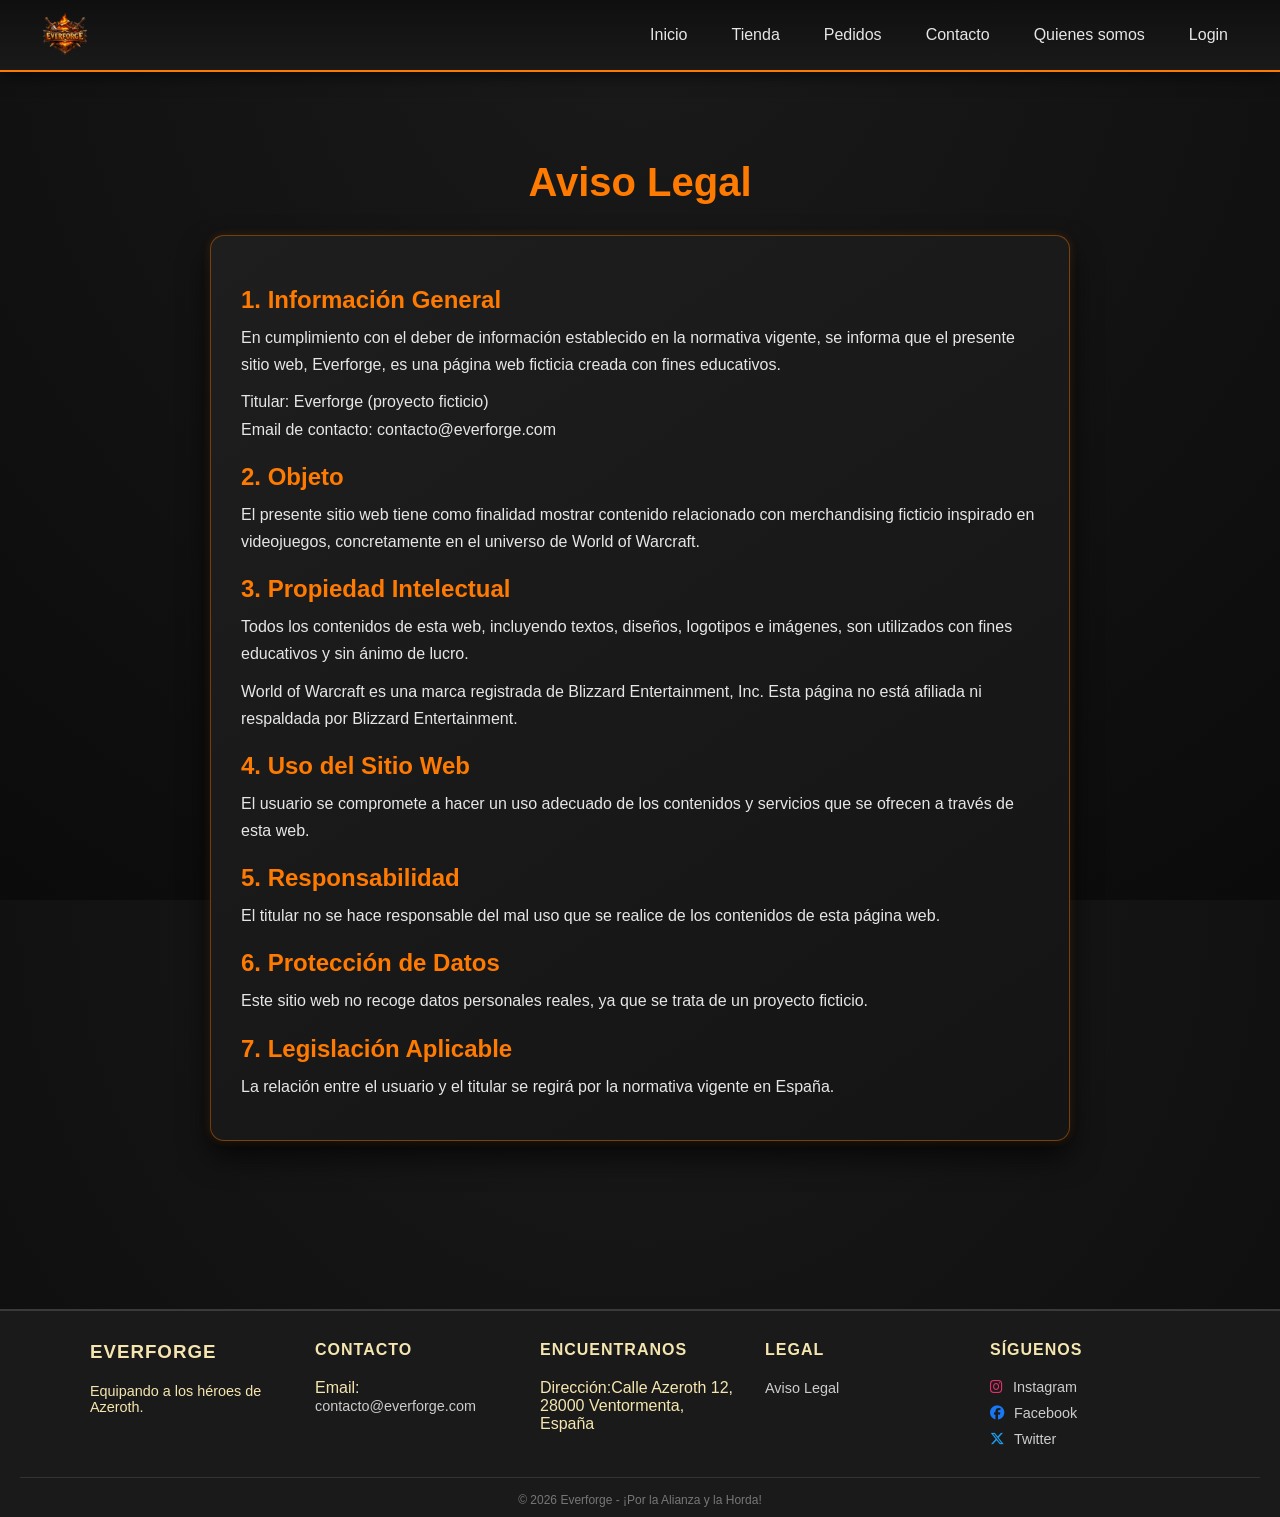
==== views/aviso-legal.html @ c30f67c4 "firstcommit" ====
<!DOCTYPE html>
<html lang="es">

<head>
  <meta charset="UTF-8" />
  <meta name="viewport" content="width=device-width, initial-scale=1.0" />
  <title>Aviso Legal - Everforge</title>
  <link rel="stylesheet" href="/css/style.css" />
  <link rel="stylesheet" href="https://cdnjs.cloudflare.com/ajax/libs/font-awesome/6.5.0/css/all.min.css" />
</head>

<body>
  <header>
    <div class="logo">
      <img width="300" height="200" src="../assets/images/logo.png" alt="" />
    </div>
    <nav aria-label="Menú principal">
      <ul>
        <li><a href="../index.html">Inicio</a></li>
        <li><a href="merch.html">Tienda</a></li>
        <li><a href="pedidos.html">Pedidos</a></li>
        <li><a href="contacto.html">Contacto</a></li>
        <li><a href="nosotros.html">Quienes somos</a></li>
        <li><a href="login.html">Login</a></li>
      </ul>
    </nav>
  </header>
  <main>
    <section class="about-page">
      <h1>Aviso Legal</h1>

      <div class="about">
        <h2>1. Información General</h2>
        <p>
          En cumplimiento con el deber de información establecido en la
          normativa vigente, se informa que el presente sitio web, Everforge,
          es una página web ficticia creada con fines educativos.
        </p>

        <p>
          Titular: Everforge (proyecto ficticio)<br />
          Email de contacto: contacto@everforge.com
        </p>

        <h2>2. Objeto</h2>
        <p>
          El presente sitio web tiene como finalidad mostrar contenido
          relacionado con merchandising ficticio inspirado en videojuegos,
          concretamente en el universo de World of Warcraft.
        </p>

        <h2>3. Propiedad Intelectual</h2>
        <p>
          Todos los contenidos de esta web, incluyendo textos, diseños,
          logotipos e imágenes, son utilizados con fines educativos y sin
          ánimo de lucro.
        </p>

        <p>
          World of Warcraft es una marca registrada de Blizzard Entertainment,
          Inc. Esta página no está afiliada ni respaldada por Blizzard
          Entertainment.
        </p>

        <h2>4. Uso del Sitio Web</h2>
        <p>
          El usuario se compromete a hacer un uso adecuado de los contenidos y
          servicios que se ofrecen a través de esta web.
        </p>

        <h2>5. Responsabilidad</h2>
        <p>
          El titular no se hace responsable del mal uso que se realice de los
          contenidos de esta página web.
        </p>

        <h2>6. Protección de Datos</h2>
        <p>
          Este sitio web no recoge datos personales reales, ya que se trata de
          un proyecto ficticio.
        </p>

        <h2>7. Legislación Aplicable</h2>
        <p>
          La relación entre el usuario y el titular se regirá por la normativa
          vigente en España.
        </p>
      </div>
    </section>
  </main>
  <!--footer-->
  <footer>
    <div class="footer-content">
      <div class="footer-section">
        <h3 class="montserrat-bold">Everforge</h3>
        <p class="montserrat-regular">Equipando a los héroes de Azeroth.</p>
      </div>
      <div class="footer-section">
        <h4 class="montserrat-bold">Contacto</h4>
        <ul>
          <li>
            Email:
            <a href="mailto:contacto@everforge.com">contacto@everforge.com</a>
          </li>
        </ul>
      </div>
      <div class="footer-section">
        <h4 class="montserrat-bold">Encuentranos</h4>
        <ul>
          <li>Dirección:Calle Azeroth 12, 28000 Ventormenta, España</li>
        </ul>
      </div>
      <div class="footer-section">
        <h4 class="montserrat-bold">Legal</h4>
        <ul>
          <li><a href="aviso-legal.html">Aviso Legal</a></li>
        </ul>
      </div>

      <div class="footer-section">
        <h4 class="montserrat-bold">Síguenos</h4>
        <div class="social-links">
          <a href="https://instagram.com" target="_blank" class="insta-link">
            <i class="fa-brands fa-instagram"></i> Instagram
          </a>

          <a href="https://facebook.com" target="_blank" class="facebook-link">
            <i class="fa-brands fa-facebook"></i> Facebook
          </a>

          <a href="https://twitter.com" target="_blank" class="twitter-link">
            <i class="fa-brands fa-x-twitter"></i> Twitter
          </a>
        </div>
      </div>
    </div>

    <div class="footer-bottom">
      <p class="montserrat-regular">
        &copy; 2026 Everforge - ¡Por la Alianza y la Horda!
      </p>
    </div>
  </footer>
</body>

</html>
---- css/style.css ----
/* ======================================================
   VARIABLES
====================================================== */

/* ======================================================
   BASE
====================================================== */
* {
  margin: 0;
  padding: 0;
  box-sizing: border-box;
}

body {
  font-family: "Montserrat", sans-serif;
  min-height: 100vh;
  background: radial-gradient(circle at top, #1a1a1a, #0b0b0b);
  color: #e6e6e6;
}
html,
body {
  height: 100%;
}

body {
  display: flex;
  flex-direction: column;
}

main {
  flex: 1;
}

/* ======================================================
   HEADER
====================================================== */
header {
  position: fixed;
  top: 0;
  left: 0;
  width: 100%;
  z-index: 999;
  display: flex;
  justify-content: space-between;
  align-items: center;
  padding: 10px 40px;
  background: linear-gradient(0deg, #1a1a1a, #0f0f0f);
  border-bottom: 2px solid #ff7a00;
  box-shadow: 0 4px 15px rgba(0, 0, 0, 0.6);
}

nav ul li a.activo {
  color: #ff7a00;
  font-weight: bold;
  border-bottom: 2px solid #ff7a00;
}

header .logo {
  display: flex;
  align-items: center;
}

header .logo img {
  height: 50px;
  width: auto;
}

header .logo h1 {
  font-size: 28px;
  color: #f5e6b0;
  font-weight: bold;
  text-shadow: 1px 1px 6px rgba(0, 0, 0, 0.8);
}

header nav ul {
  list-style: none;
  display: flex;
  gap: 20px;
}

header nav ul li a {
  color: #e6e6e6;
  text-decoration: none;
  padding: 6px 12px;
  border-radius: 5px;
  transition: all 0.3s ease;
}

header nav ul li a:hover,
header nav ul li a.active {
  background-color: #ff7a00;
  color: #0b0b0b;
  transform: scale(1.05);
}

/* ======================================================
   HEADER
====================================================== */
.opiniones {
  max-width: 1100px;
  margin: 60px auto;
  padding: 20px;
  text-align: center;
}

.opiniones h2 {
  color: #f5e6b0;
  margin-bottom: 40px;
}

.opiniones-container {
  display: flex;
  gap: 20px;
  flex-wrap: wrap;
  justify-content: center;
}

.opinion {
  background: #222;
  color: #ccc;
  padding: 20px;
  border-radius: 10px;
  max-width: 300px;
  box-shadow: 0 4px 10px rgba(0, 0, 0, 0.5);
}

.opinion p {
  font-style: italic;
  margin-bottom: 10px;
}

.opinion span {
  font-size: 0.9rem;
  color: #f5e6b0;
}

.opinion:hover {
  transform: translateY(-5px);
  box-shadow: 0 8px 20px rgba(0, 0, 0, 0.7);
}
/* ======================================================
   BOTONES
====================================================== */
.btn-primary {
  display: inline-block;
  padding: 12px 25px;
  background-color: #8c3c1c;
  color: #f5e6b0;
  font-weight: bold;
  border-radius: 5px;
  border: none;
  cursor: pointer;
  text-decoration: none;
  transition: all 0.3s ease;
}

.btn-primary:hover {
  background-color: #ff7a00;
  transform: scale(1.05);
}

.btn-primary:active {
  transform: scale(0.98);
}

/* ======================================================
   HERO
====================================================== */
#hero {
  height: 70vh;
  margin-top: 80px;
  display: flex;
  justify-content: center;
  align-items: center;
  text-align: center;
  position: relative;
  background-color: #3a3a3a;
  color: #f5e6b0;
}

#hero::before {
  content: "";
  position: absolute;
  inset: 0;
  background: rgba(0, 0, 0, 0.4);
}

#hero .hero-content {
  position: relative;
  z-index: 1;
  max-width: 800px;
}

#hero .hero-content h2 {
  font-size: 3rem;
  margin-bottom: 20px;
  text-shadow: 1px 1px 6px rgba(0, 0, 0, 0.8);
}

#hero .hero-content p {
  font-size: 1.2rem;
  margin-bottom: 30px;
}

/* ======================================================
   PRODUCTOS DESTACADOS
====================================================== */
.productos-destacados {
  display: flex;
  flex-wrap: wrap;
  justify-content: center;
  gap: 20px;
  padding: 40px 20px;
}

.producto {
  width: 250px;
  text-align: center;
  background: #222;
  color: #fff;
  border-radius: 10px;
  padding: 15px;

  display: flex;
  flex-direction: column;
  align-items: center;

  box-shadow: 0 4px 10px rgba(0, 0, 0, 0.5);
  transition: transform 0.3s ease;
}

.producto img {
  width: 100%;
  height: auto;
  border-radius: 8px;
}

.producto:hover {
  transform: translateY(-5px);
  box-shadow: 0 8px 20px rgba(0, 0, 0, 0.7);
}

/* ======================================================
   MERCH
====================================================== */

.merch {
  max-width: 1200px;
  margin: 100px auto 60px;
  padding: 0 20px;
}
.merch .categoria h2 {
  color: #ca1d1d;
  margin: 20px 0 10px;
  font-size: 1.8rem;
  border-bottom: 2px solid #f2f2f2;
  padding-bottom: 5px;
}
.merch .producto-row {
  display: flex;
  flex-wrap: wrap;
  gap: 20px;
  justify-content: flex-start;
}
.merch .producto {
  flex: 1 1 220px;
  max-width: 250px;
  background: #222;
  color: #fff;
  border-radius: 10px;
  padding: 15px;
  display: flex;
  flex-direction: column;
  align-items: center;
  box-shadow: 0 4px 10px rgba(0, 0, 0, 0.5);
  transition: transform 0.3s ease;
}

.merch .producto:hover {
  transform: translateY(-5px);
}

.merch .producto img {
  width: 100%;
  height: 220px;
  object-fit: cover;
  border-radius: 8px;
  margin-bottom: 10px;
}

.merch .producto h3 {
  margin-bottom: 10px;
}

.merch .producto p {
  margin-bottom: 10px;
}

.merch .producto button {
  margin-top: auto;
}

/* ======================================================
   PEDIDOS
====================================================== */
.contacto-info {
  max-width: 900px;
  margin: 120px auto 40px;
  padding: 20px;
  background: #222;
  border-radius: 10px;
  color: #f5e6b0;
}

.pedido {
  max-width: 1000px;
  margin: 120px auto 80px;
  padding: 30px;
}

.pedido h1 {
  text-align: center;
  margin-bottom: 40px;
  font-size: 2.4rem;
  color: #ff7a00;
}

.pedido h2 {
  text-align: center;
  width: 100%;
  display: block;
}
.pedido p {
  text-align: center;
  margin-bottom: 30px;
  color: #ccc;
}
.form-pedido {
  background: linear-gradient(145deg, #1f1f1f, #141414);
  padding: 30px;
  border-radius: 14px;
  border: 1px solid rgba(255, 122, 0, 0.35);
  box-shadow: 0 0 20px rgba(0, 0, 0, 0.7);
}

.form-pedido label {
  display: block;
  margin: 15px 0 6px;
}

.form-pedido input,
.form-pedido textarea,
.form-pedido select {
  width: 100%;
  padding: 10px;
  border-radius: 6px;
  background: #0f0f0f;
  border: 1px solid #333;
  color: #eee;
}

.form-pedido textarea {
  resize: none;
  min-height: 120px;
}

.form-pedido button {
  margin-top: 20px;
  width: 100%;
}

.registro {
  margin-top: 15px;
  text-align: center;
  color: #ccc;
}

.registro a {
  color: #ff7a00;
  font-weight: bold;
  text-decoration: none;
}

.registro a:hover {
  text-decoration: underline;
}

.mapa {
  max-width: 350px;
  margin: 20px auto 0;
}

.mapa iframe {
  width: 100%;
  height: 300px;
  border-radius: 12px;
  border: 0;
  box-shadow: 0 0 15px rgba(0, 0, 0, 0.6);
}

/* ======================================================
   QUIÉNES SOMOS
====================================================== */

.about-page {
  max-width: 900px;
  margin: 140px auto 80px;
  padding: 20px;
}

.about-page h2 {
  color: #ff7a00;
  margin-bottom: 12px;
}

.about-page p,
.about-page li {
  line-height: 1.7;
}

.about,
.intro,
.objective,
.team,
.values,
.summary {
  background: linear-gradient(145deg, #1e1e1e, #141414);
  border: 1px solid rgba(255, 122, 0, 0.4);
  border-radius: 14px;
  padding: 30px;
  margin-bottom: 28px;
  box-shadow:
    0 0 10px rgba(255, 122, 0, 0.15),
    0 15px 30px rgba(0, 0, 0, 0.7);
  transition: transform 0.3s ease;
}

.about:hover,
.intro:hover,
.objective:hover,
.team:hover,
.values:hover,
.summary:hover {
  transform: translateY(-6px);
}

.summary {
  text-align: center;
  font-weight: 600;
  font-size: 1.05rem;
}

/* ======================================================
   LOGIN
====================================================== */

h1.active {
  text-align: center;
  margin-top: 120px;
  color: #ff7a00;
  font-size: 2rem;
}

form {
  max-width: 400px;
  margin: 20px auto;
  padding: 30px;

  background: linear-gradient(145deg, #1e1e1e, #141414);
  border: 1px solid rgba(255, 122, 0, 0.4);
  border-radius: 12px;
  box-shadow: 0 0 15px rgba(0, 0, 0, 0.7);
}

form label {
  display: block;
  margin: 15px 0 5px;
}

form input[type="text"],
form input[type="password"] {
  width: 100%;
  padding: 10px;
  border-radius: 6px;
  border: 1px solid #333;
  background-color: #0f0f0f;
  color: #e6e6e6;
}

form input.btn-primary {
  width: 100%;
  margin-top: 15px;
}

/* ======================================================
   REGISTRO
====================================================== */
.registro-page {
  margin-top: 120px;
  text-align: center;
}

.registro-page h1 {
  color: #ff7a00;
  font-size: 2rem;
  margin-bottom: 20px;
}

.form-registro {
  max-width: 450px;
  margin: auto;
  padding: 35px;

  background: linear-gradient(145deg, #1e1e1e, #141414);
  border: 1px solid rgba(255, 122, 0, 0.4);
  border-radius: 14px;

  box-shadow:
    0 0 10px rgba(255, 122, 0, 0.15),
    0 15px 30px rgba(0, 0, 0, 0.7);
}

.form-registro label {
  display: block;
  text-align: left;
  margin: 12px 0 5px;
  color: #f5e6b0;
}

.form-registro input {
  width: 100%;
  padding: 10px;

  border-radius: 6px;
  border: 1px solid #333;

  background-color: #0f0f0f;
  color: #e6e6e6;

  transition:
    border 0.2s ease,
    box-shadow 0.2s ease;
}

.form-registro input:focus {
  outline: none;
  border: 1px solid #ff7a00;
  box-shadow: 0 0 5px rgba(255, 122, 0, 0.5);
}

.form-registro button {
  width: 100%;
  margin-top: 20px;
}

.registro-login {
  margin-top: 15px;
  color: #ccc;
}

.registro-login a {
  color: #ff7a00;
  text-decoration: none;
  font-weight: bold;
}

.registro-login a:hover {
  text-decoration: underline;
}
/* ======================================================
   FOOTER 
====================================================== */
footer {
  background-color: #1a1a1a;
  color: #f5e6b0;
  padding: 30px 20px 10px;
  border-top: 2px solid #3a3a3a;
  margin-top: 40px;
  font-family: "Montserrat", sans-serif;
}

.footer-content {
  display: flex;
  justify-content: space-between;
  flex-wrap: wrap;
  max-width: 1100px;
  margin: 0 auto;
  gap: 25px;
}

.footer-section {
  flex: 1;
  min-width: 200px;
}

.footer-section h3,
.footer-section h4 {
  margin-bottom: 20px;
  color: #f5e6b0;
  text-transform: uppercase;
  letter-spacing: 1px;
}
.footer-section p,
.footer-section a {
  font-size: 0.9rem;
}

.footer-section ul {
  list-style: none;
  padding: 0;
}

.footer-section ul li {
  margin-bottom: 12px;
}

.footer-section a {
  color: #ccc;
  text-decoration: none;
  transition: all 0.3s ease;
}

.footer-section a:hover {
  color: #f5e6b0;
  padding-left: 5px;
}

.social-links {
  display: flex;
  flex-direction: column;
  gap: 10px;
}

.social-links a {
  display: inline-flex;
  align-items: center;
  gap: 10px;
  color: #ccc;
  text-decoration: none;
  transition: 0.3s;
}

.social-links a:hover {
  transform: translateX(5px);
}


.insta-link i {
  color: #E1306C;
}

.facebook-link i {
  color: #1877F2;
}

.twitter-link i {
  color: #1DA1F2;
}

.footer-bottom {
  text-align: center;
  margin-top: 30px;
  padding-top: 15px;
  border-top: 1px solid #333;
  font-size: 0.75rem;
  color: #777;
}

/* ======================================================
   AVISO LEGAL
====================================================== */

.about-page {
  max-width: 900px;
  margin: 140px auto 80px;
  padding: 20px;
}

.about-page h1 {
  text-align: center;
  color: #ff7a00;
  margin-bottom: 30px;
  font-size: 2.5rem;
}

.about {
  background: linear-gradient(145deg, #1e1e1e, #141414);
  border: 1px solid rgba(255, 122, 0, 0.4);
  border-radius: 14px;
  padding: 30px;

  box-shadow:
    0 0 10px rgba(255, 122, 0, 0.15),
    0 15px 30px rgba(0, 0, 0, 0.7);

  transition: transform 0.3s ease;
}

.about:hover {
  transform: translateY(-5px);
}

.about h2 {
  color: #ff7a00;
  margin-top: 20px;
  margin-bottom: 10px;
  font-size: 1.5rem;
}

.about p {
  color: #e6e6e6;
  line-height: 1.7;
  margin-bottom: 10px;
}
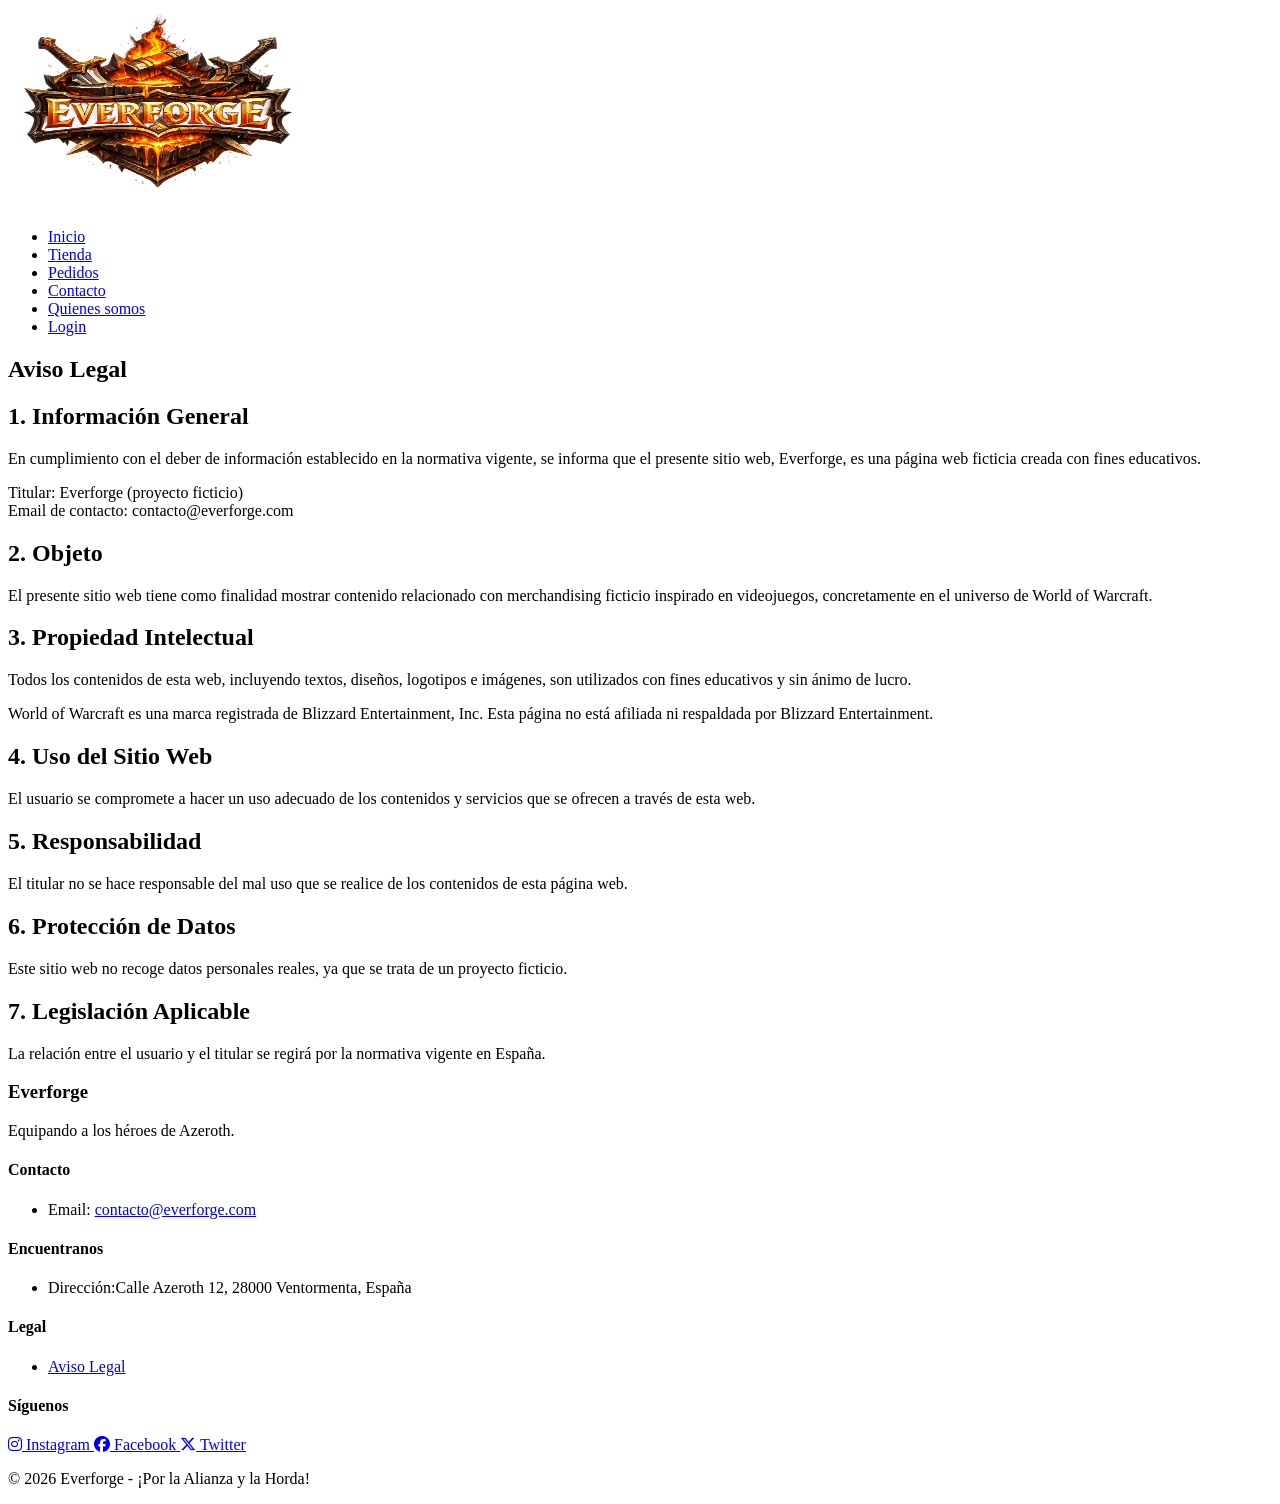
==== commit df493f33: "add ." ====
--- a/views/aviso-legal.html
+++ b/views/aviso-legal.html
@@ -5,7 +5,7 @@
   <meta charset="UTF-8" />
   <meta name="viewport" content="width=device-width, initial-scale=1.0" />
   <title>Aviso Legal - Everforge</title>
-  <link rel="stylesheet" href="/css/style.css" />
+  <link rel="stylesheet" href="./css/style.css" />
   <link rel="stylesheet" href="https://cdnjs.cloudflare.com/ajax/libs/font-awesome/6.5.0/css/all.min.css" />
 </head>
 
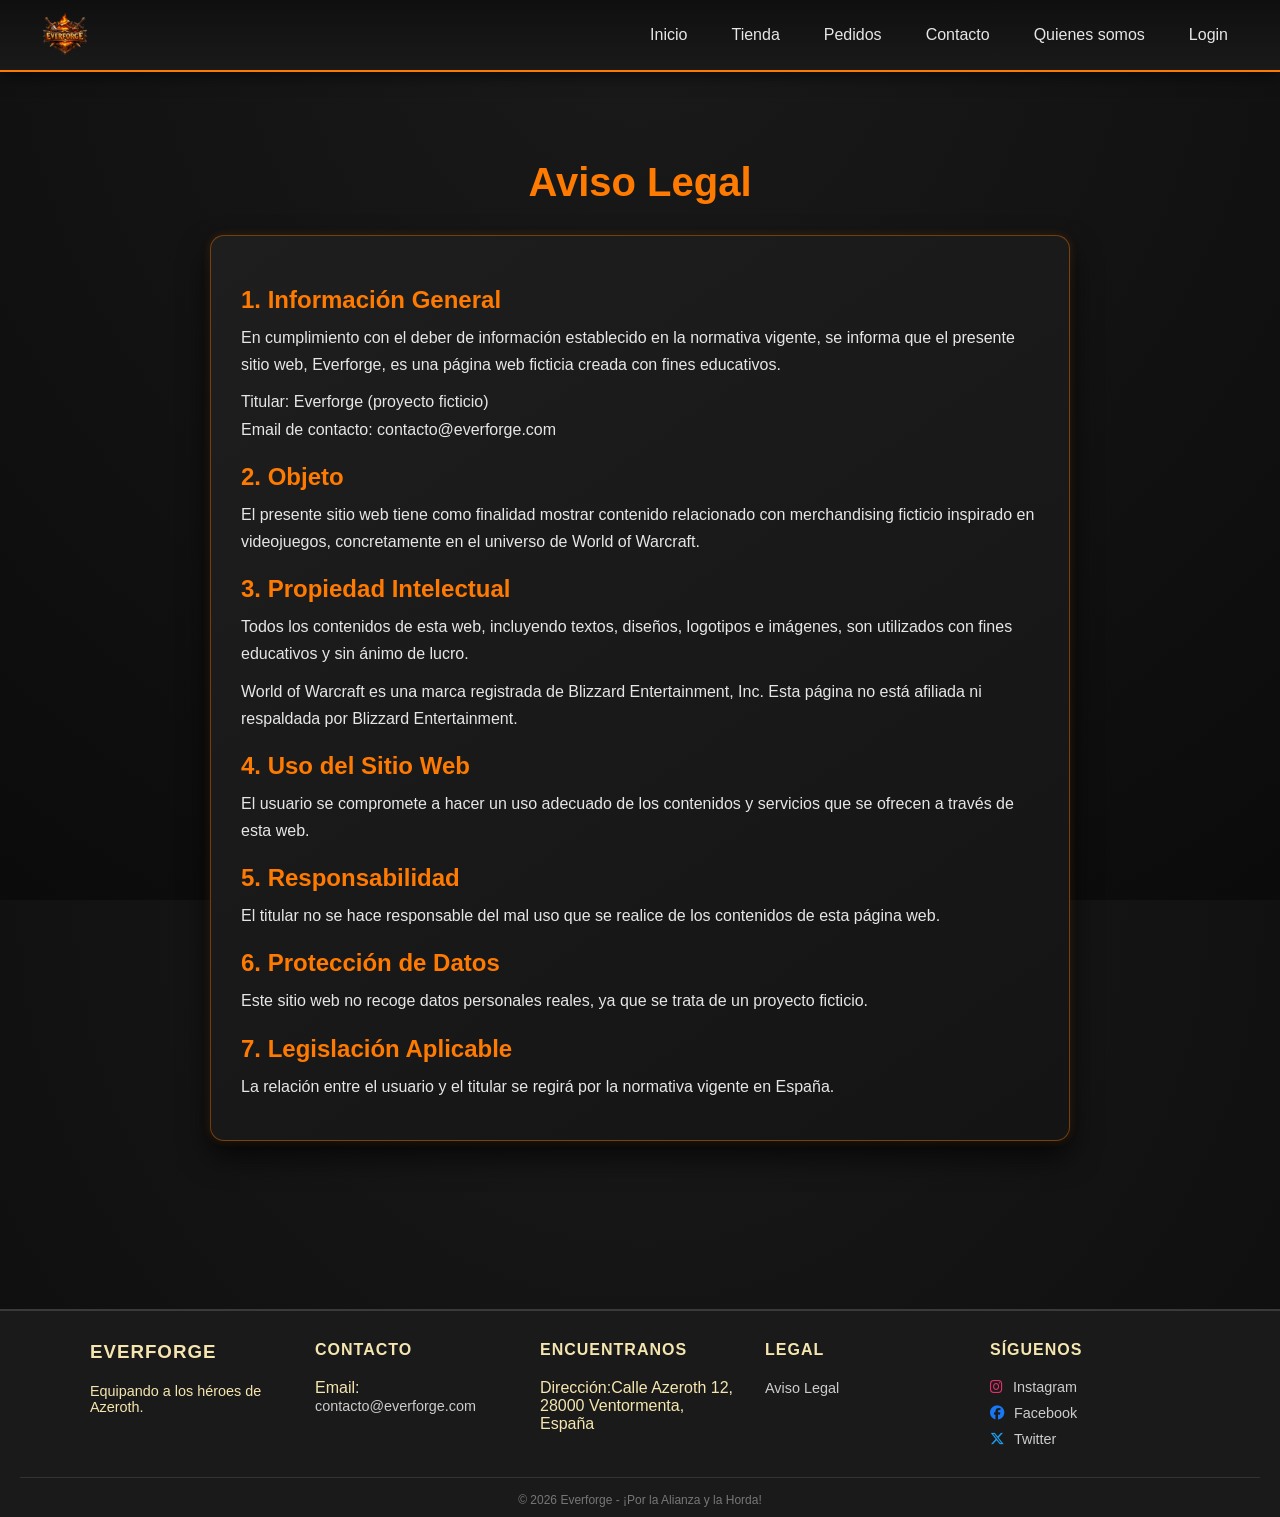
==== commit 21b2f555: "changes 3" ====
--- a/views/aviso-legal.html
+++ b/views/aviso-legal.html
@@ -5,7 +5,7 @@
   <meta charset="UTF-8" />
   <meta name="viewport" content="width=device-width, initial-scale=1.0" />
   <title>Aviso Legal - Everforge</title>
-  <link rel="stylesheet" href="./css/style.css" />
+  <link rel="stylesheet" href="../css/style.css" />
   <link rel="stylesheet" href="https://cdnjs.cloudflare.com/ajax/libs/font-awesome/6.5.0/css/all.min.css" />
 </head>
 
@@ -17,11 +17,11 @@
     <nav aria-label="Menú principal">
       <ul>
         <li><a href="../index.html">Inicio</a></li>
-        <li><a href="merch.html">Tienda</a></li>
-        <li><a href="pedidos.html">Pedidos</a></li>
-        <li><a href="contacto.html">Contacto</a></li>
-        <li><a href="nosotros.html">Quienes somos</a></li>
-        <li><a href="login.html">Login</a></li>
+        <li><a href="../views/merch.html">Tienda</a></li>
+        <li><a href="../views/pedidos.html">Pedidos</a></li>
+        <li><a href="../views/contacto.html">Contacto</a></li>
+        <li><a href="../views/nosotros.html">Quienes somos</a></li>
+        <li><a href="../views/login.html">Login</a></li>
       </ul>
     </nav>
   </header>
--- a/css/style.css
+++ b/css/style.css
@@ -0,0 +1,714 @@
+/* ======================================================
+   VARIABLES
+====================================================== */
+
+/* ======================================================
+   BASE
+====================================================== */
+* {
+  margin: 0;
+  padding: 0;
+  box-sizing: border-box;
+}
+
+body {
+  font-family: "Montserrat", sans-serif;
+  min-height: 100vh;
+  background: radial-gradient(circle at top, #1a1a1a, #0b0b0b);
+  color: #e6e6e6;
+}
+html,
+body {
+  height: 100%;
+}
+
+body {
+  display: flex;
+  flex-direction: column;
+}
+
+main {
+  flex: 1;
+}
+
+/* ======================================================
+   HEADER
+====================================================== */
+header {
+  position: fixed;
+  top: 0;
+  left: 0;
+  width: 100%;
+  z-index: 999;
+  display: flex;
+  justify-content: space-between;
+  align-items: center;
+  padding: 10px 40px;
+  background: linear-gradient(0deg, #1a1a1a, #0f0f0f);
+  border-bottom: 2px solid #ff7a00;
+  box-shadow: 0 4px 15px rgba(0, 0, 0, 0.6);
+}
+
+nav ul li a.activo {
+  color: #ff7a00;
+  font-weight: bold;
+  border-bottom: 2px solid #ff7a00;
+}
+
+header .logo {
+  display: flex;
+  align-items: center;
+}
+
+header .logo img {
+  height: 50px;
+  width: auto;
+}
+
+header .logo h1 {
+  font-size: 28px;
+  color: #f5e6b0;
+  font-weight: bold;
+  text-shadow: 1px 1px 6px rgba(0, 0, 0, 0.8);
+}
+
+header nav ul {
+  list-style: none;
+  display: flex;
+  gap: 20px;
+}
+
+header nav ul li a {
+  color: #e6e6e6;
+  text-decoration: none;
+  padding: 6px 12px;
+  border-radius: 5px;
+  transition: all 0.3s ease;
+}
+
+header nav ul li a:hover,
+header nav ul li a.active {
+  background-color: #ff7a00;
+  color: #0b0b0b;
+  transform: scale(1.05);
+}
+
+/* ======================================================
+   HEADER
+====================================================== */
+.opiniones {
+  max-width: 1100px;
+  margin: 60px auto;
+  padding: 20px;
+  text-align: center;
+}
+
+.opiniones h2 {
+  color: #f5e6b0;
+  margin-bottom: 40px;
+}
+
+.opiniones-container {
+  display: flex;
+  gap: 20px;
+  flex-wrap: wrap;
+  justify-content: center;
+}
+
+.opinion {
+  background: #222;
+  color: #ccc;
+  padding: 20px;
+  border-radius: 10px;
+  max-width: 300px;
+  box-shadow: 0 4px 10px rgba(0, 0, 0, 0.5);
+}
+
+.opinion p {
+  font-style: italic;
+  margin-bottom: 10px;
+}
+
+.opinion span {
+  font-size: 0.9rem;
+  color: #f5e6b0;
+}
+
+.opinion:hover {
+  transform: translateY(-5px);
+  box-shadow: 0 8px 20px rgba(0, 0, 0, 0.7);
+}
+/* ======================================================
+   BOTONES
+====================================================== */
+.btn-primary {
+  display: inline-block;
+  padding: 12px 25px;
+  background-color: #8c3c1c;
+  color: #f5e6b0;
+  font-weight: bold;
+  border-radius: 5px;
+  border: none;
+  cursor: pointer;
+  text-decoration: none;
+  transition: all 0.3s ease;
+}
+
+.btn-primary:hover {
+  background-color: #ff7a00;
+  transform: scale(1.05);
+}
+
+.btn-primary:active {
+  transform: scale(0.98);
+}
+
+/* ======================================================
+   HERO
+====================================================== */
+#hero {
+  height: 70vh;
+  margin-top: 80px;
+  display: flex;
+  justify-content: center;
+  align-items: center;
+  text-align: center;
+  position: relative;
+  background-color: #3a3a3a;
+  color: #f5e6b0;
+}
+
+#hero::before {
+  content: "";
+  position: absolute;
+  inset: 0;
+  background: rgba(0, 0, 0, 0.4);
+}
+
+#hero .hero-content {
+  position: relative;
+  z-index: 1;
+  max-width: 800px;
+}
+
+#hero .hero-content h2 {
+  font-size: 3rem;
+  margin-bottom: 20px;
+  text-shadow: 1px 1px 6px rgba(0, 0, 0, 0.8);
+}
+
+#hero .hero-content p {
+  font-size: 1.2rem;
+  margin-bottom: 30px;
+}
+
+/* ======================================================
+   PRODUCTOS DESTACADOS
+====================================================== */
+.productos-destacados {
+  display: flex;
+  flex-wrap: wrap;
+  justify-content: center;
+  gap: 20px;
+  padding: 40px 20px;
+}
+
+.producto {
+  width: 250px;
+  text-align: center;
+  background: #222;
+  color: #fff;
+  border-radius: 10px;
+  padding: 15px;
+
+  display: flex;
+  flex-direction: column;
+  align-items: center;
+
+  box-shadow: 0 4px 10px rgba(0, 0, 0, 0.5);
+  transition: transform 0.3s ease;
+}
+
+.producto img {
+  width: 100%;
+  height: auto;
+  border-radius: 8px;
+}
+
+.producto:hover {
+  transform: translateY(-5px);
+  box-shadow: 0 8px 20px rgba(0, 0, 0, 0.7);
+}
+
+/* ======================================================
+   MERCH
+====================================================== */
+
+.merch {
+  max-width: 1200px;
+  margin: 100px auto 60px;
+  padding: 0 20px;
+}
+.merch .categoria h2 {
+  color: #ca1d1d;
+  margin: 20px 0 10px;
+  font-size: 1.8rem;
+  border-bottom: 2px solid #f2f2f2;
+  padding-bottom: 5px;
+}
+.merch .producto-row {
+  display: flex;
+  flex-wrap: wrap;
+  gap: 20px;
+  justify-content: flex-start;
+}
+.merch .producto {
+  flex: 1 1 220px;
+  max-width: 250px;
+  background: #222;
+  color: #fff;
+  border-radius: 10px;
+  padding: 15px;
+  display: flex;
+  flex-direction: column;
+  align-items: center;
+  box-shadow: 0 4px 10px rgba(0, 0, 0, 0.5);
+  transition: transform 0.3s ease;
+}
+
+.merch .producto:hover {
+  transform: translateY(-5px);
+}
+
+.merch .producto img {
+  width: 100%;
+  height: 220px;
+  object-fit: cover;
+  border-radius: 8px;
+  margin-bottom: 10px;
+}
+
+.merch .producto h3 {
+  margin-bottom: 10px;
+}
+
+.merch .producto p {
+  margin-bottom: 10px;
+}
+
+.merch .producto button {
+  margin-top: auto;
+}
+
+/* ======================================================
+   PEDIDOS
+====================================================== */
+.contacto-info {
+  max-width: 900px;
+  margin: 120px auto 40px;
+  padding: 20px;
+  background: #222;
+  border-radius: 10px;
+  color: #f5e6b0;
+}
+
+.pedido {
+  max-width: 1000px;
+  margin: 120px auto 80px;
+  padding: 30px;
+}
+
+.pedido h1 {
+  text-align: center;
+  margin-bottom: 40px;
+  font-size: 2.4rem;
+  color: #ff7a00;
+}
+
+.pedido h2 {
+  text-align: center;
+  width: 100%;
+  display: block;
+}
+.pedido p {
+  text-align: center;
+  margin-bottom: 30px;
+  color: #ccc;
+}
+.form-pedido {
+  background: linear-gradient(145deg, #1f1f1f, #141414);
+  padding: 30px;
+  border-radius: 14px;
+  border: 1px solid rgba(255, 122, 0, 0.35);
+  box-shadow: 0 0 20px rgba(0, 0, 0, 0.7);
+}
+
+.form-pedido label {
+  display: block;
+  margin: 15px 0 6px;
+}
+
+.form-pedido input,
+.form-pedido textarea,
+.form-pedido select {
+  width: 100%;
+  padding: 10px;
+  border-radius: 6px;
+  background: #0f0f0f;
+  border: 1px solid #333;
+  color: #eee;
+}
+
+.form-pedido textarea {
+  resize: none;
+  min-height: 120px;
+}
+
+.form-pedido button {
+  margin-top: 20px;
+  width: 100%;
+}
+
+.registro {
+  margin-top: 15px;
+  text-align: center;
+  color: #ccc;
+}
+
+.registro a {
+  color: #ff7a00;
+  font-weight: bold;
+  text-decoration: none;
+}
+
+.registro a:hover {
+  text-decoration: underline;
+}
+
+.mapa {
+  max-width: 350px;
+  margin: 20px auto 0;
+}
+
+.mapa iframe {
+  width: 100%;
+  height: 300px;
+  border-radius: 12px;
+  border: 0;
+  box-shadow: 0 0 15px rgba(0, 0, 0, 0.6);
+}
+
+/* ======================================================
+   QUIÉNES SOMOS
+====================================================== */
+
+.about-page {
+  max-width: 900px;
+  margin: 140px auto 80px;
+  padding: 20px;
+}
+
+.about-page h2 {
+  color: #ff7a00;
+  margin-bottom: 12px;
+}
+
+.about-page p,
+.about-page li {
+  line-height: 1.7;
+}
+
+.about,
+.intro,
+.objective,
+.team,
+.values,
+.summary {
+  background: linear-gradient(145deg, #1e1e1e, #141414);
+  border: 1px solid rgba(255, 122, 0, 0.4);
+  border-radius: 14px;
+  padding: 30px;
+  margin-bottom: 28px;
+  box-shadow:
+    0 0 10px rgba(255, 122, 0, 0.15),
+    0 15px 30px rgba(0, 0, 0, 0.7);
+  transition: transform 0.3s ease;
+}
+
+.about:hover,
+.intro:hover,
+.objective:hover,
+.team:hover,
+.values:hover,
+.summary:hover {
+  transform: translateY(-6px);
+}
+
+.summary {
+  text-align: center;
+  font-weight: 600;
+  font-size: 1.05rem;
+}
+
+/* ======================================================
+   LOGIN
+====================================================== */
+
+h1.active {
+  text-align: center;
+  margin-top: 120px;
+  color: #ff7a00;
+  font-size: 2rem;
+}
+
+form {
+  max-width: 400px;
+  margin: 20px auto;
+  padding: 30px;
+
+  background: linear-gradient(145deg, #1e1e1e, #141414);
+  border: 1px solid rgba(255, 122, 0, 0.4);
+  border-radius: 12px;
+  box-shadow: 0 0 15px rgba(0, 0, 0, 0.7);
+}
+
+form label {
+  display: block;
+  margin: 15px 0 5px;
+}
+
+form input[type="text"],
+form input[type="password"] {
+  width: 100%;
+  padding: 10px;
+  border-radius: 6px;
+  border: 1px solid #333;
+  background-color: #0f0f0f;
+  color: #e6e6e6;
+}
+
+form input.btn-primary {
+  width: 100%;
+  margin-top: 15px;
+}
+
+/* ======================================================
+   REGISTRO
+====================================================== */
+.registro-page {
+  margin-top: 120px;
+  text-align: center;
+}
+
+.registro-page h1 {
+  color: #ff7a00;
+  font-size: 2rem;
+  margin-bottom: 20px;
+}
+
+.form-registro {
+  max-width: 450px;
+  margin: auto;
+  padding: 35px;
+
+  background: linear-gradient(145deg, #1e1e1e, #141414);
+  border: 1px solid rgba(255, 122, 0, 0.4);
+  border-radius: 14px;
+
+  box-shadow:
+    0 0 10px rgba(255, 122, 0, 0.15),
+    0 15px 30px rgba(0, 0, 0, 0.7);
+}
+
+.form-registro label {
+  display: block;
+  text-align: left;
+  margin: 12px 0 5px;
+  color: #f5e6b0;
+}
+
+.form-registro input {
+  width: 100%;
+  padding: 10px;
+
+  border-radius: 6px;
+  border: 1px solid #333;
+
+  background-color: #0f0f0f;
+  color: #e6e6e6;
+
+  transition:
+    border 0.2s ease,
+    box-shadow 0.2s ease;
+}
+
+.form-registro input:focus {
+  outline: none;
+  border: 1px solid #ff7a00;
+  box-shadow: 0 0 5px rgba(255, 122, 0, 0.5);
+}
+
+.form-registro button {
+  width: 100%;
+  margin-top: 20px;
+}
+
+.registro-login {
+  margin-top: 15px;
+  color: #ccc;
+}
+
+.registro-login a {
+  color: #ff7a00;
+  text-decoration: none;
+  font-weight: bold;
+}
+
+.registro-login a:hover {
+  text-decoration: underline;
+}
+/* ======================================================
+   FOOTER 
+====================================================== */
+footer {
+  background-color: #1a1a1a;
+  color: #f5e6b0;
+  padding: 30px 20px 10px;
+  border-top: 2px solid #3a3a3a;
+  margin-top: 40px;
+  font-family: "Montserrat", sans-serif;
+}
+
+.footer-content {
+  display: flex;
+  justify-content: space-between;
+  flex-wrap: wrap;
+  max-width: 1100px;
+  margin: 0 auto;
+  gap: 25px;
+}
+
+.footer-section {
+  flex: 1;
+  min-width: 200px;
+}
+
+.footer-section h3,
+.footer-section h4 {
+  margin-bottom: 20px;
+  color: #f5e6b0;
+  text-transform: uppercase;
+  letter-spacing: 1px;
+}
+.footer-section p,
+.footer-section a {
+  font-size: 0.9rem;
+}
+
+.footer-section ul {
+  list-style: none;
+  padding: 0;
+}
+
+.footer-section ul li {
+  margin-bottom: 12px;
+}
+
+.footer-section a {
+  color: #ccc;
+  text-decoration: none;
+  transition: all 0.3s ease;
+}
+
+.footer-section a:hover {
+  color: #f5e6b0;
+  padding-left: 5px;
+}
+
+.social-links {
+  display: flex;
+  flex-direction: column;
+  gap: 10px;
+}
+
+.social-links a {
+  display: inline-flex;
+  align-items: center;
+  gap: 10px;
+  color: #ccc;
+  text-decoration: none;
+  transition: 0.3s;
+}
+
+.social-links a:hover {
+  transform: translateX(5px);
+}
+
+
+.insta-link i {
+  color: #E1306C;
+}
+
+.facebook-link i {
+  color: #1877F2;
+}
+
+.twitter-link i {
+  color: #1DA1F2;
+}
+
+.footer-bottom {
+  text-align: center;
+  margin-top: 30px;
+  padding-top: 15px;
+  border-top: 1px solid #333;
+  font-size: 0.75rem;
+  color: #777;
+}
+
+/* ======================================================
+   AVISO LEGAL
+====================================================== */
+
+.about-page {
+  max-width: 900px;
+  margin: 140px auto 80px;
+  padding: 20px;
+}
+
+.about-page h1 {
+  text-align: center;
+  color: #ff7a00;
+  margin-bottom: 30px;
+  font-size: 2.5rem;
+}
+
+.about {
+  background: linear-gradient(145deg, #1e1e1e, #141414);
+  border: 1px solid rgba(255, 122, 0, 0.4);
+  border-radius: 14px;
+  padding: 30px;
+
+  box-shadow:
+    0 0 10px rgba(255, 122, 0, 0.15),
+    0 15px 30px rgba(0, 0, 0, 0.7);
+
+  transition: transform 0.3s ease;
+}
+
+.about:hover {
+  transform: translateY(-5px);
+}
+
+.about h2 {
+  color: #ff7a00;
+  margin-top: 20px;
+  margin-bottom: 10px;
+  font-size: 1.5rem;
+}
+
+.about p {
+  color: #e6e6e6;
+  line-height: 1.7;
+  margin-bottom: 10px;
+}
